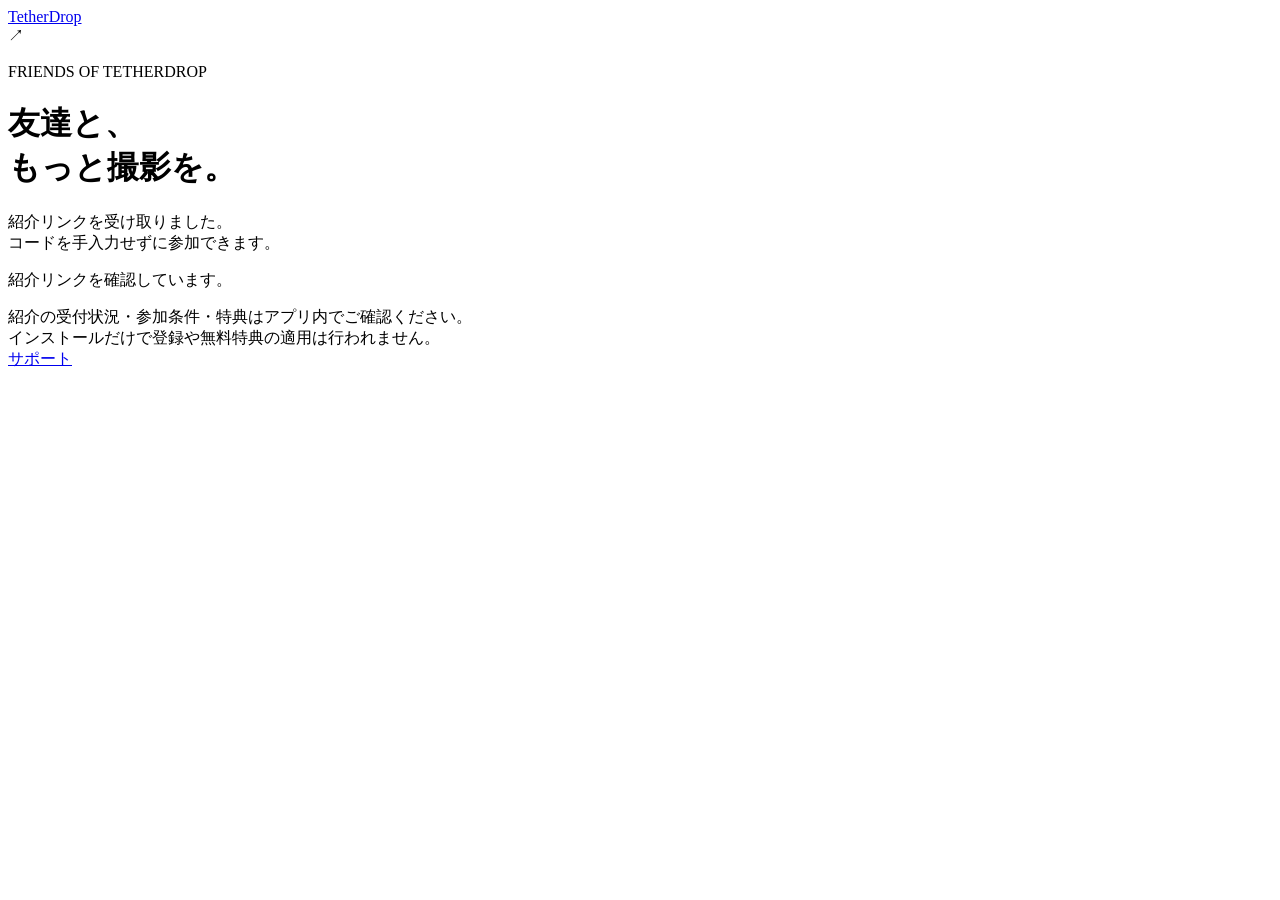
==== invite/index.html @ 83ba1b80 "Create index.html" ====
<!doctype html>
<html lang="ja">
<head>
<meta charset="utf-8">
<meta name="viewport" content="width=device-width, initial-scale=1">
<meta name="robots" content="noindex">
<meta name="referrer" content="no-referrer">
<title>TetherDrop | 友達からの紹介</title>
<link rel="stylesheet" href="/invite/style.css">
<script src="/invite/app.js" defer></script>
</head>
<body>
<main>
<a class="brand" href="https://takumishinoda0625-beep.github.io/TetherDrop-Support/">TetherDrop</a>
<div class="icon" aria-hidden="true">↗</div>
<p class="eyebrow">FRIENDS OF TETHERDROP</p>
<h1>友達と、<br>もっと撮影を。</h1>
<p class="lead">紹介リンクを受け取りました。<br>コードを手入力せずに参加できます。</p>
<section id="invitation" hidden>
<ol>
<li><strong>TetherDropをインストール</strong><span>iPhone・iPadのApp Storeからダウンロードします。</span></li>
<li><strong>この紹介リンクをもう一度開く</strong><span>インストール後、メールやメッセージに戻り、同じリンクをタップしてください。</span></li>
<li><strong>アプリでメール認証</strong><span>参加条件を確認してメール認証すると、紹介が登録されます。</span></li>
</ol>
<a class="button primary" href="https://apps.apple.com/app/id6788720660">App Storeでインストール</a>
<a class="button secondary" id="open-app">インストール済み：アプリで開く</a>
<p class="note">アプリが開かない場合は、紹介機能に対応した最新版をご利用ください。このページだけでは紹介は成立しません。</p>
<details><summary>リンクから開けない場合</summary><p>対応版アプリの「設定 → お友達紹介」で、次のコードを入力することもできます。</p><code id="code"></code></details>
</section>
<p id="invalid" role="status">紹介リンクを確認しています。</p>
<noscript><p>JavaScriptを有効にして、このリンクを開き直してください。</p></noscript>
<footer>紹介の受付状況・参加条件・特典はアプリ内でご確認ください。<br>インストールだけで登録や無料特典の適用は行われません。<br><a href="https://takumishinoda0625-beep.github.io/TetherDrop-Support/">サポート</a></footer>
</main>
</body>
</html>
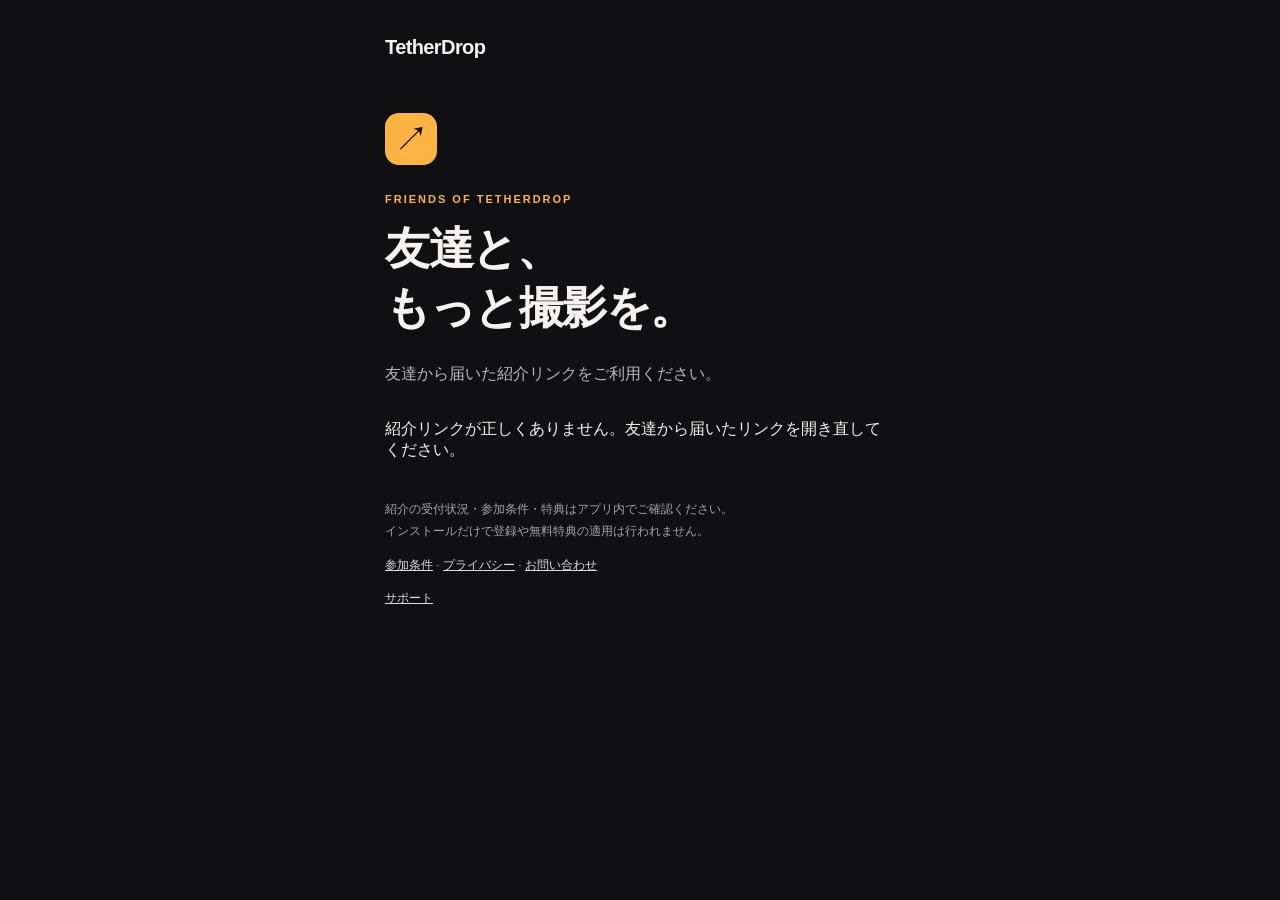
==== commit 0b6784d6: "Link referral terms, privacy policy and support" ====
--- a/invite/index.html
+++ b/invite/index.html
@@ -29,7 +29,7 @@
 </section>
 <p id="invalid" role="status">紹介リンクを確認しています。</p>
 <noscript><p>JavaScriptを有効にして、このリンクを開き直してください。</p></noscript>
-<footer>紹介の受付状況・参加条件・特典はアプリ内でご確認ください。<br>インストールだけで登録や無料特典の適用は行われません。<br><a href="https://takumishinoda0625-beep.github.io/TetherDrop-Support/">サポート</a></footer>
+<footer>紹介の受付状況・参加条件・特典はアプリ内でご確認ください。<br>インストールだけで登録や無料特典の適用は行われません。<br><a href="/terms/">参加条件</a> · <a href="/privacy/">プライバシー</a> · <a href="mailto:support@tetherdrop.app">お問い合わせ</a><br><a href="https://takumishinoda0625-beep.github.io/TetherDrop-Support/">サポート</a></footer>
 </main>
 </body>
 </html>
--- a/invite/style.css
+++ b/invite/style.css
@@ -0,0 +1 @@
+:root{color-scheme:dark;font-family:-apple-system,BlinkMacSystemFont,"Helvetica Neue",sans-serif;background:#101012;color:#f4f3ef}*{box-sizing:border-box}body{margin:0}main{width:min(100% - 48px,510px);margin:0 auto;padding:36px 0 48px}.brand{color:#f4f3ef;font-size:20px;font-weight:750;letter-spacing:-.6px;text-decoration:none}.icon{margin-top:54px;width:52px;height:52px;border-radius:14px;display:grid;place-items:center;background:#ffb342;color:#131313;font-size:35px}.eyebrow{font-size:11px;font-weight:700;letter-spacing:2px;color:#ffb342;margin:28px 0 15px}h1{font-size:clamp(34px,9vw,45px);line-height:1.3;letter-spacing:-1.5px;margin:0}.lead{color:#b6b6bb;font-size:16px;line-height:1.9;margin:22px 0 30px}ol{list-style:none;counter-reset:step;padding:0;margin:0 0 30px}li{counter-increment:step;position:relative;padding:0 0 24px 40px}li:before{content:counter(step);position:absolute;left:0;top:0;border:1px solid #555;border-radius:50%;width:24px;height:24px;display:grid;place-items:center;font-size:12px;color:#ffb342}li strong{display:block;font-size:15px}li span{display:block;color:#a4a4aa;font-size:13px;line-height:1.7;margin-top:6px}.button{display:block;text-align:center;border-radius:12px;padding:17px 12px;text-decoration:none;font-size:15px;font-weight:700;margin-top:12px}.primary{background:#ffb342;color:#17120b}.secondary{color:#f4f3ef;border:1px solid #515154}.note,details,footer{font-size:12px;line-height:1.8;color:#a4a4aa}.note{margin:20px 0}details{border-top:1px solid #303035;padding-top:18px}summary{cursor:pointer}code{color:#ffb342;font-size:16px;letter-spacing:1px}footer{margin-top:38px}footer a{display:inline-block;color:#ddd;margin-top:12px}a:focus-visible,summary:focus-visible{outline:2px solid #ffb342;outline-offset:5px}[hidden]{display:none!important}
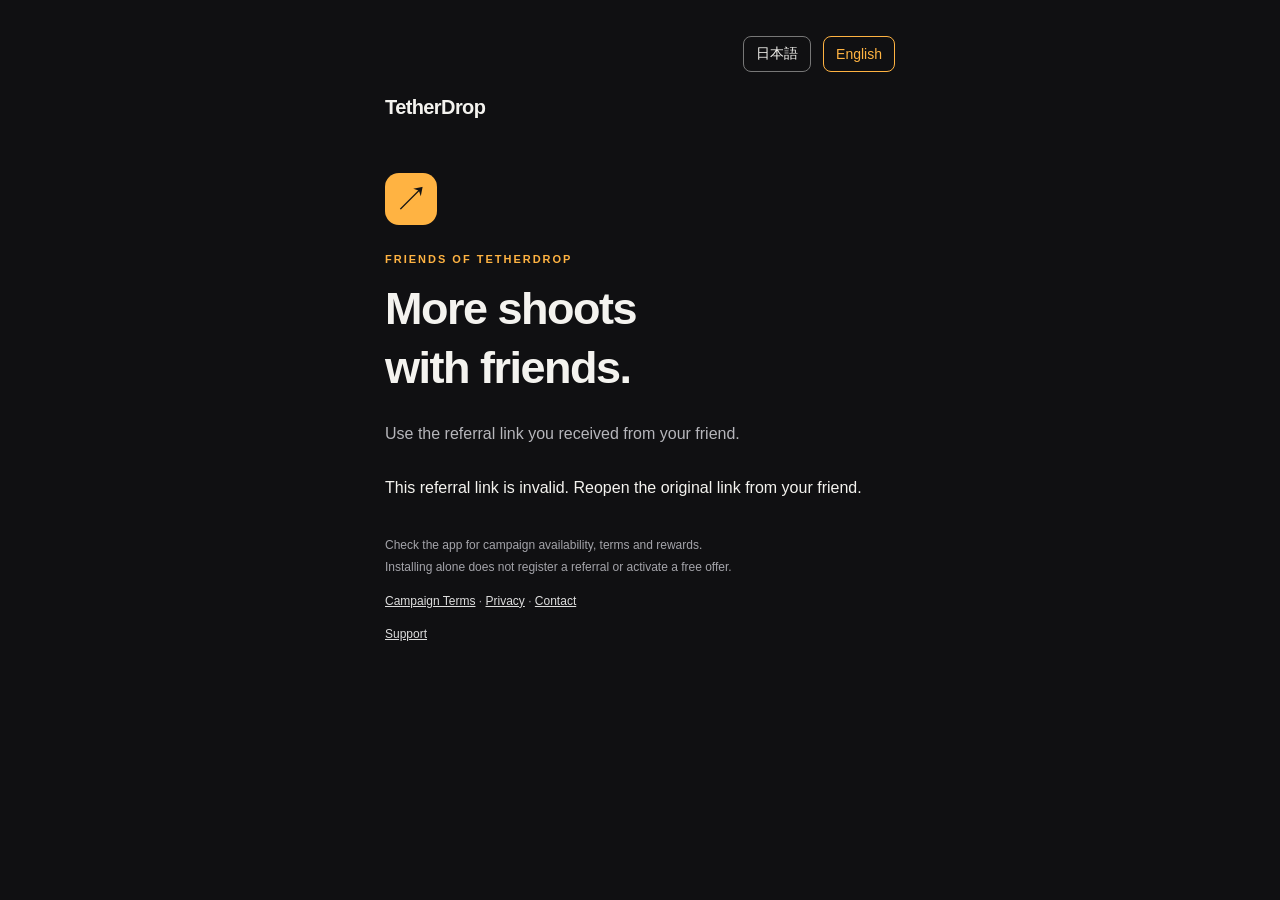
==== commit 8474626d: "Translate invitation steps and invalid-link messages into English" ====
--- a/invite/index.html
+++ b/invite/index.html
@@ -1,35 +1,14 @@
-<!doctype html>
-<html lang="ja">
-<head>
-<meta charset="utf-8">
-<meta name="viewport" content="width=device-width, initial-scale=1">
-<meta name="robots" content="noindex">
-<meta name="referrer" content="no-referrer">
-<title>TetherDrop | 友達からの紹介</title>
-<link rel="stylesheet" href="/invite/style.css">
-<script src="/invite/app.js" defer></script>
-</head>
-<body>
-<main>
-<a class="brand" href="https://takumishinoda0625-beep.github.io/TetherDrop-Support/">TetherDrop</a>
-<div class="icon" aria-hidden="true">↗</div>
-<p class="eyebrow">FRIENDS OF TETHERDROP</p>
-<h1>友達と、<br>もっと撮影を。</h1>
-<p class="lead">紹介リンクを受け取りました。<br>コードを手入力せずに参加できます。</p>
-<section id="invitation" hidden>
-<ol>
-<li><strong>TetherDropをインストール</strong><span>iPhone・iPadのApp Storeからダウンロードします。</span></li>
-<li><strong>この紹介リンクをもう一度開く</strong><span>インストール後、メールやメッセージに戻り、同じリンクをタップしてください。</span></li>
-<li><strong>アプリでメール認証</strong><span>参加条件を確認してメール認証すると、紹介が登録されます。</span></li>
-</ol>
-<a class="button primary" href="https://apps.apple.com/app/id6788720660">App Storeでインストール</a>
-<a class="button secondary" id="open-app">インストール済み：アプリで開く</a>
-<p class="note">アプリが開かない場合は、紹介機能に対応した最新版をご利用ください。このページだけでは紹介は成立しません。</p>
-<details><summary>リンクから開けない場合</summary><p>対応版アプリの「設定 → お友達紹介」で、次のコードを入力することもできます。</p><code id="code"></code></details>
-</section>
-<p id="invalid" role="status">紹介リンクを確認しています。</p>
-<noscript><p>JavaScriptを有効にして、このリンクを開き直してください。</p></noscript>
-<footer>紹介の受付状況・参加条件・特典はアプリ内でご確認ください。<br>インストールだけで登録や無料特典の適用は行われません。<br><a href="/terms/">参加条件</a> · <a href="/privacy/">プライバシー</a> · <a href="mailto:support@tetherdrop.app">お問い合わせ</a><br><a href="https://takumishinoda0625-beep.github.io/TetherDrop-Support/">サポート</a></footer>
-</main>
-</body>
-</html>
+<!doctype html><html lang="ja"><head><meta charset="utf-8"><meta name="viewport" content="width=device-width, initial-scale=1"><meta name="robots" content="noindex"><meta name="referrer" content="no-referrer"><title>TetherDrop | 友達からの紹介</title><link rel="stylesheet" href="/invite/style.css"><script src="/language.js" defer></script><script src="/invite/app.js" defer></script></head>
+<body data-title-ja="TetherDrop | 友達からの紹介" data-title-en="TetherDrop | A referral from a friend"><main>
+<nav class="languages" aria-label="Language"><button type="button" data-language="ja">日本語</button><button type="button" data-language="en">English</button></nav>
+<a class="brand" href="https://takumishinoda0625-beep.github.io/TetherDrop-Support/">TetherDrop</a><div class="icon" aria-hidden="true">↗</div><p class="eyebrow">FRIENDS OF TETHERDROP</p><h1><span data-ja="友達と、&lt;br&gt;もっと撮影を。" data-en="More shoots&lt;br&gt;with friends.">友達と、<br>もっと撮影を。</span></h1><p class="lead"><span data-ja="紹介リンクを受け取りました。&lt;br&gt;コードを手入力せずに参加できます。" data-en="You have received a referral link.&lt;br&gt;Join without typing a referral code.">紹介リンクを受け取りました。<br>コードを手入力せずに参加できます。</span></p>
+<section id="invitation" hidden><ol>
+<li><strong><span data-ja="TetherDropをインストール" data-en="Install TetherDrop">TetherDropをインストール</span></strong><span><span data-ja="iPhone・iPadのApp Storeからダウンロードします。" data-en="Download it from the App Store on your iPhone or iPad.">iPhone・iPadのApp Storeからダウンロードします。</span></span></li>
+<li><strong><span data-ja="この紹介リンクをもう一度開く" data-en="Open this referral link again">この紹介リンクをもう一度開く</span></strong><span><span data-ja="インストール後、メールやメッセージに戻り、同じリンクをタップしてください。" data-en="After installing, return to the email or message and tap the same link.">インストール後、メールやメッセージに戻り、同じリンクをタップしてください。</span></span></li>
+<li><strong><span data-ja="アプリでメール認証" data-en="Verify your email in the app">アプリでメール認証</span></strong><span><span data-ja="参加条件を確認してメール認証すると、紹介が登録されます。" data-en="Read the campaign terms and verify your email to register the referral.">参加条件を確認してメール認証すると、紹介が登録されます。</span></span></li>
+</ol><a class="button primary" href="https://apps.apple.com/app/id6788720660"><span data-ja="App Storeでインストール" data-en="Install from the App Store">App Storeでインストール</span></a><a class="button secondary" id="open-app"><span data-ja="インストール済み：アプリで開く" data-en="Already installed? Open the app">インストール済み：アプリで開く</span></a>
+<p class="note"><span data-ja="アプリが開かない場合は、紹介機能に対応した最新版をご利用ください。このページだけでは紹介は成立しません。" data-en="If the app does not open, update to a version that supports referrals. Visiting this page alone does not register a referral.">アプリが開かない場合は、紹介機能に対応した最新版をご利用ください。このページだけでは紹介は成立しません。</span></p>
+<details><summary><span data-ja="リンクから開けない場合" data-en="If the link does not open the app">リンクから開けない場合</span></summary><p><span data-ja="対応版アプリの「設定 → お友達紹介キャンペーン」で、次のコードを入力することもできます。" data-en="You can also enter the code below in Settings → Refer a Friend Campaign in a supported version of the app.">対応版アプリの「設定 → お友達紹介キャンペーン」で、次のコードを入力することもできます。</span></p><code id="code"></code></details></section>
+<p id="invalid" role="status"><span data-ja="紹介リンクを確認しています。" data-en="Checking your referral link…">紹介リンクを確認しています。</span></p><noscript><p>JavaScriptを有効にして、このリンクを開き直してください。<br>Enable JavaScript and reopen this link.</p></noscript>
+<footer><span data-ja="紹介の受付状況・参加条件・特典はアプリ内でご確認ください。" data-en="Check the app for campaign availability, terms and rewards.">紹介の受付状況・参加条件・特典はアプリ内でご確認ください。</span><br><span data-ja="インストールだけで登録や無料特典の適用は行われません。" data-en="Installing alone does not register a referral or activate a free offer.">インストールだけで登録や無料特典の適用は行われません。</span><br><a href="/terms/"><span data-ja="参加条件" data-en="Campaign Terms">参加条件</span></a> · <a href="/privacy/"><span data-ja="プライバシー" data-en="Privacy">プライバシー</span></a> · <a href="mailto:support@tetherdrop.app"><span data-ja="お問い合わせ" data-en="Contact">お問い合わせ</span></a><br><a href="https://takumishinoda0625-beep.github.io/TetherDrop-Support/"><span data-ja="サポート" data-en="Support">サポート</span></a></footer>
+</main></body></html>
--- a/invite/style.css
+++ b/invite/style.css
@@ -1 +1,3 @@
 :root{color-scheme:dark;font-family:-apple-system,BlinkMacSystemFont,"Helvetica Neue",sans-serif;background:#101012;color:#f4f3ef}*{box-sizing:border-box}body{margin:0}main{width:min(100% - 48px,510px);margin:0 auto;padding:36px 0 48px}.brand{color:#f4f3ef;font-size:20px;font-weight:750;letter-spacing:-.6px;text-decoration:none}.icon{margin-top:54px;width:52px;height:52px;border-radius:14px;display:grid;place-items:center;background:#ffb342;color:#131313;font-size:35px}.eyebrow{font-size:11px;font-weight:700;letter-spacing:2px;color:#ffb342;margin:28px 0 15px}h1{font-size:clamp(34px,9vw,45px);line-height:1.3;letter-spacing:-1.5px;margin:0}.lead{color:#b6b6bb;font-size:16px;line-height:1.9;margin:22px 0 30px}ol{list-style:none;counter-reset:step;padding:0;margin:0 0 30px}li{counter-increment:step;position:relative;padding:0 0 24px 40px}li:before{content:counter(step);position:absolute;left:0;top:0;border:1px solid #555;border-radius:50%;width:24px;height:24px;display:grid;place-items:center;font-size:12px;color:#ffb342}li strong{display:block;font-size:15px}li span{display:block;color:#a4a4aa;font-size:13px;line-height:1.7;margin-top:6px}.button{display:block;text-align:center;border-radius:12px;padding:17px 12px;text-decoration:none;font-size:15px;font-weight:700;margin-top:12px}.primary{background:#ffb342;color:#17120b}.secondary{color:#f4f3ef;border:1px solid #515154}.note,details,footer{font-size:12px;line-height:1.8;color:#a4a4aa}.note{margin:20px 0}details{border-top:1px solid #303035;padding-top:18px}summary{cursor:pointer}code{color:#ffb342;font-size:16px;letter-spacing:1px}footer{margin-top:38px}footer a{display:inline-block;color:#ddd;margin-top:12px}a:focus-visible,summary:focus-visible{outline:2px solid #ffb342;outline-offset:5px}[hidden]{display:none!important}
+
+.languages{display:flex;justify-content:flex-end;gap:12px;margin-bottom:24px}.languages button{font:inherit;font-size:14px;color:inherit;background:transparent;border:1px solid #777;border-radius:8px;padding:8px 12px;cursor:pointer}.languages button[aria-pressed="true"]{border-color:#ffb342;color:#ffb342}.languages button:focus-visible{outline:2px solid #ffb342;outline-offset:3px}[hidden]{display:none!important}
